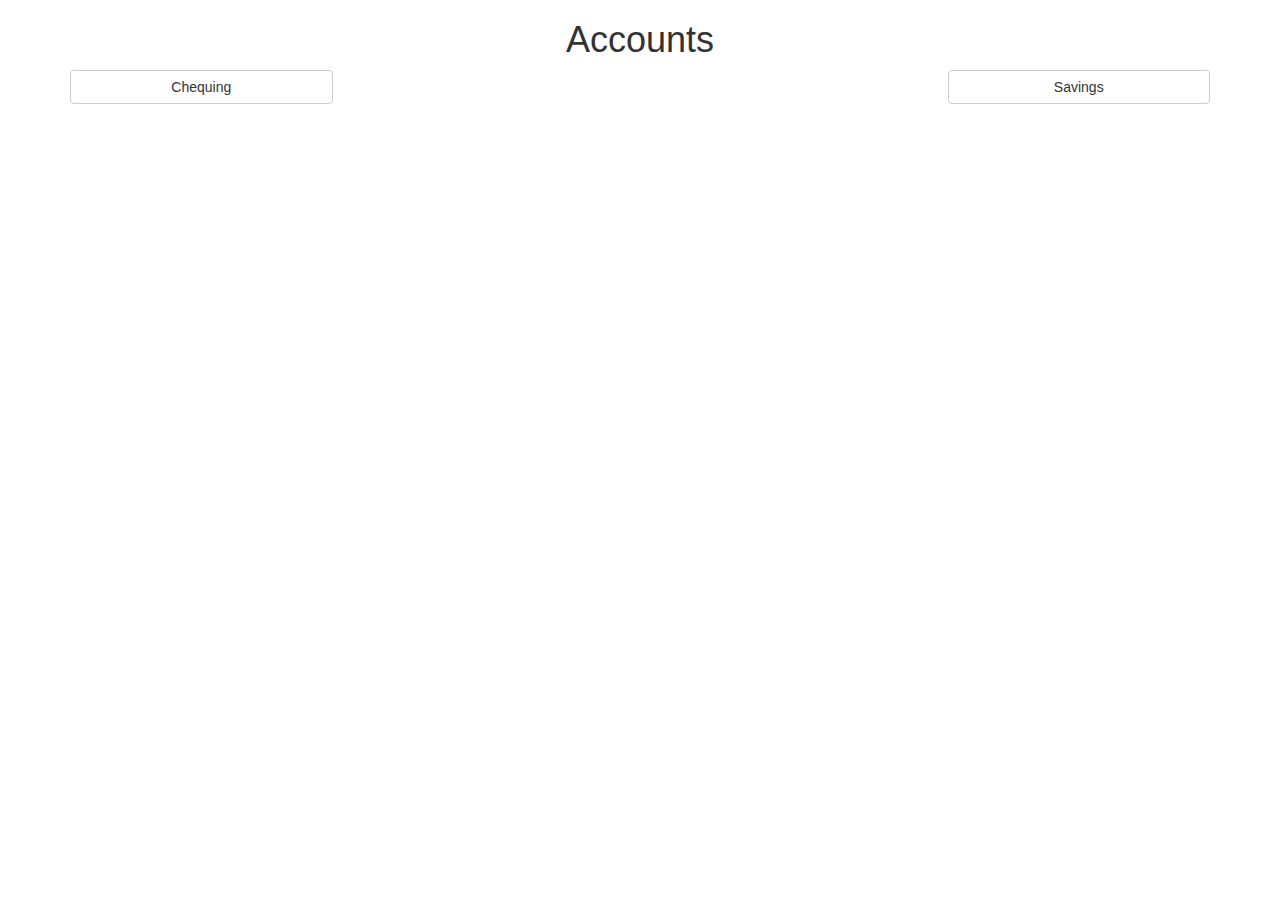
==== Accounts.html @ ed76b616 "Added accounts logic and withdrawal logic" ====
<!DOCTYPE html>
<html lang="en">
  <head>
    <meta charset="utf-8">
    <meta http-equiv="X-UA-Compatible" content="IE=edge">
    <meta name="viewport" content="width=device-width, initial-scale=1">
    <!-- The above 3 meta tags *must* come first in the head; any other head content must come *after* these tags -->
    <title>Bank Machine</title>

    <!-- Bootstrap -->
    <link href="bootstrap/css/bootstrap.min.css" rel="stylesheet">

    <!-- Font Awesome -->
    <link rel="stylesheet" href="bootstrap/css/font-awesome.min.css">

    <!-- HTML5 shim and Respond.js for IE8 support of HTML5 elements and media queries -->
    <!-- WARNING: Respond.js doesn't work if you view the page via file:// -->
    <!--[if lt IE 9]>
      <script src="https://oss.maxcdn.com/html5shiv/3.7.3/html5shiv.min.js"></script>
      <script src="https://oss.maxcdn.com/respond/1.4.2/respond.min.js"></script>
    <![endif]-->
  </head>
  <body>
  	<div class="container">
      <div class="row">
        <h1 class="text-center">Accounts</h1>
      </div>
  		<div class="row">
        <div class="col-lg-3">
          <button type="button" class="btn btn-default btn-block" onclick="storeAccount('chequing'); navigate();">Chequing</button>
        </div>
        <div class="col-lg-offset-6 col-lg-3">
          <button type="button" class="btn btn-default btn-block" onclick="storeAccount('savings'); navigate();">Savings</button>
        </div>
  		</div>
		<!-- <div class="row">
        <div class="col-lg-3">
          <button type="button" class="btn btn-default btn-block" onclick="storeAccount('usd')">USD</button>
        </div>
        <div class="col-lg-offset-6 col-lg-3">
          <button type="button" class="btn btn-default btn-block" onclick="storeAccount('mastercard')">Mastercard</button>
        </div>
  		</div>
  	</div> -->

    <script>
      var transType = localStorage.getItem("transaction_type");

      function storeAccount(account) {
        localStorage.setItem("account", account);
      }

      function navigate() {
        var nav;
        switch(transType) {
          case "withdrawal" :
            nav = "Withdrawal.html";
            break;
          case "deposit" :
            nav = "Deposit.html"
            break;
        }
        location.href = nav;
      }

    </script>


    <!-- jQuery (necessary for Bootstrap's JavaScript plugins) -->
    <script src="https://ajax.googleapis.com/ajax/libs/jquery/1.12.4/jquery.min.js"></script>
    <!-- Include all compiled plugins (below), or include individual files as needed -->
    <script src="bootstrap/js/bootstrap.min.js"></script>
  </body>
</html>
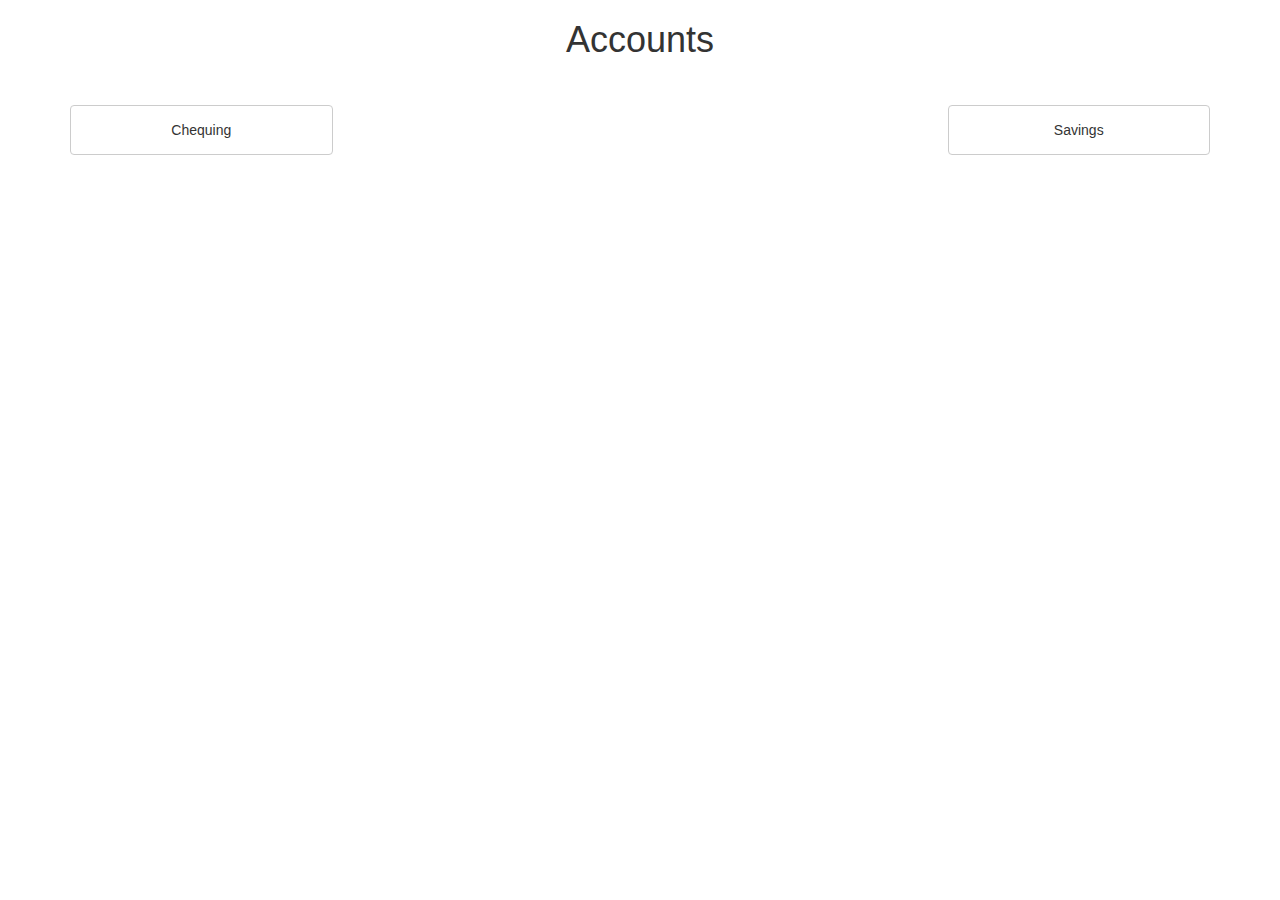
==== commit a4b1064d: "merge conflicts" ====
--- a/Accounts.html
+++ b/Accounts.html
@@ -6,6 +6,8 @@
     <meta name="viewport" content="width=device-width, initial-scale=1">
     <!-- The above 3 meta tags *must* come first in the head; any other head content must come *after* these tags -->
     <title>Bank Machine</title>
+
+    <link rel="stylesheet" type="text/css" href="css/main.css">
 
     <!-- Bootstrap -->
     <link href="bootstrap/css/bootstrap.min.css" rel="stylesheet">
@@ -19,8 +21,11 @@
       <script src="https://oss.maxcdn.com/html5shiv/3.7.3/html5shiv.min.js"></script>
       <script src="https://oss.maxcdn.com/respond/1.4.2/respond.min.js"></script>
     <![endif]-->
+
+    <!-- Javascript Files -->
+    <script type="text/javascript" src="javascript/authentication.js"></script>
   </head>
-  <body>
+  <body onload="checkUser()">
   	<div class="container">
       <div class="row">
         <h1 class="text-center">Accounts</h1>
--- a/css/main.css
+++ b/css/main.css
@@ -0,0 +1,33 @@
+body {
+
+}
+
+.vertical-center {
+  min-height: 100%;  /* Fallback for browsers do NOT support vh unit */
+  min-height: 100vh; /* These two lines are counted as one :-)       */
+
+  display: flex;
+  align-items: center;
+}
+
+h1 {
+	padding-bottom: 20px;
+}
+
+.btn {
+	width: 100px;
+	height: 50px;
+	margin: 15px 0px;
+}
+
+a {
+	text-decoration: none;
+}
+
+a:hover {
+	text-decoration: none !important;
+}
+
+.alert {
+	margin: 20px;
+}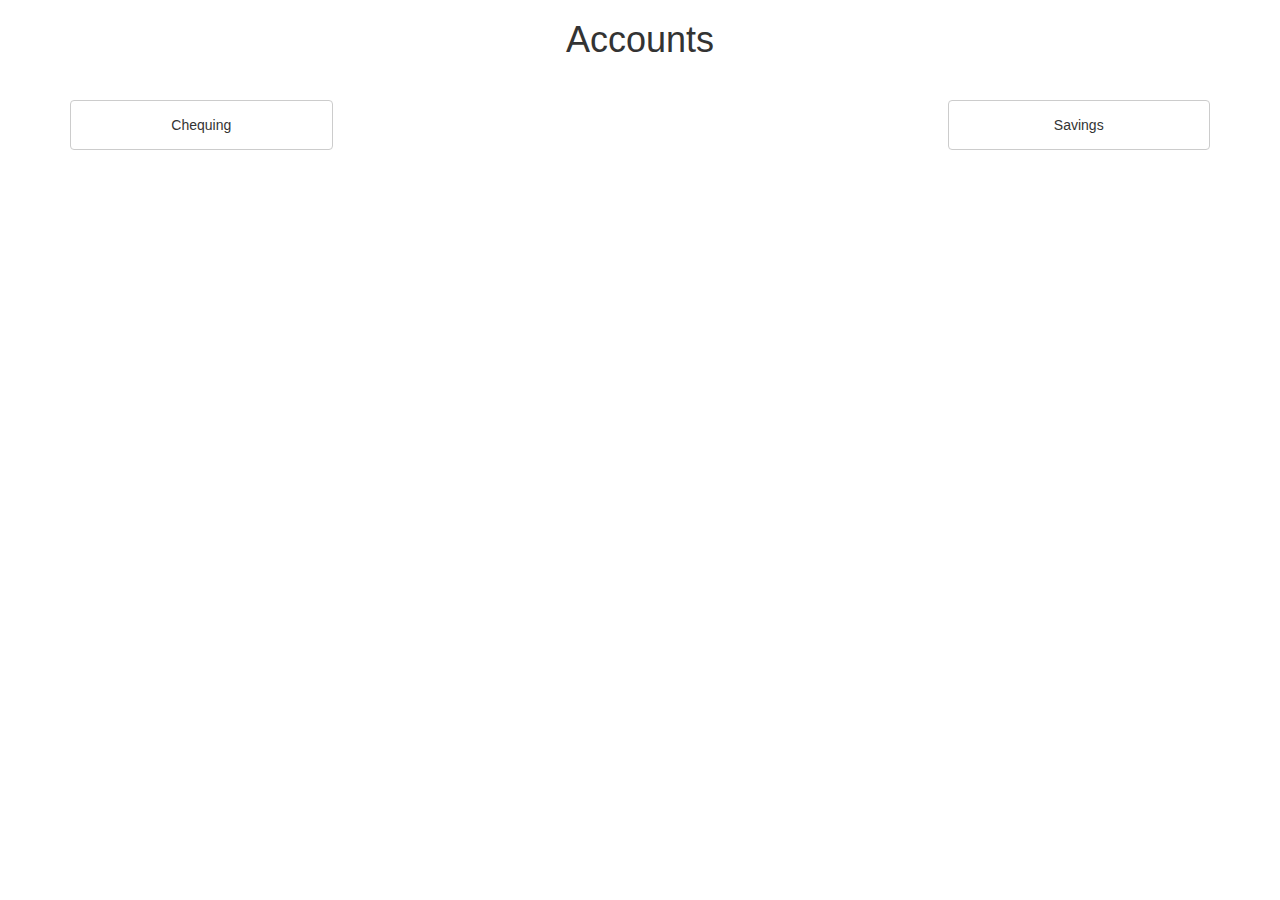
==== commit 1ce2cffe: "changes to withdrawal to perform actions" ====
--- a/Accounts.html
+++ b/Accounts.html
@@ -38,15 +38,7 @@
           <button type="button" class="btn btn-default btn-block" onclick="storeAccount('savings'); navigate();">Savings</button>
         </div>
   		</div>
-		<!-- <div class="row">
-        <div class="col-lg-3">
-          <button type="button" class="btn btn-default btn-block" onclick="storeAccount('usd')">USD</button>
-        </div>
-        <div class="col-lg-offset-6 col-lg-3">
-          <button type="button" class="btn btn-default btn-block" onclick="storeAccount('mastercard')">Mastercard</button>
-        </div>
-  		</div>
-  	</div> -->
+
 
     <script>
       var transType = localStorage.getItem("transaction_type");
--- a/css/main.css
+++ b/css/main.css
@@ -1,5 +1,7 @@
 body {
-
+	font-family: sans-serif;
+	background-color: #F0EBD8;
+	color: #0D1321;
 }
 
 .vertical-center {
@@ -11,13 +13,21 @@
 }
 
 h1 {
+	color: #143642;
 	padding-bottom: 20px;
 }
 
 .btn {
-	width: 100px;
 	height: 50px;
-	margin: 15px 0px;
+	margin: 10px 0px;
+}
+
+.btn-keypad {
+	width: 80px;
+}
+
+.highlight {
+	color: #0F8B8D;
 }
 
 a {
@@ -25,7 +35,7 @@
 }
 
 a:hover {
-	text-decoration: none !important;
+	text-decoration: none;
 }
 
 .alert {
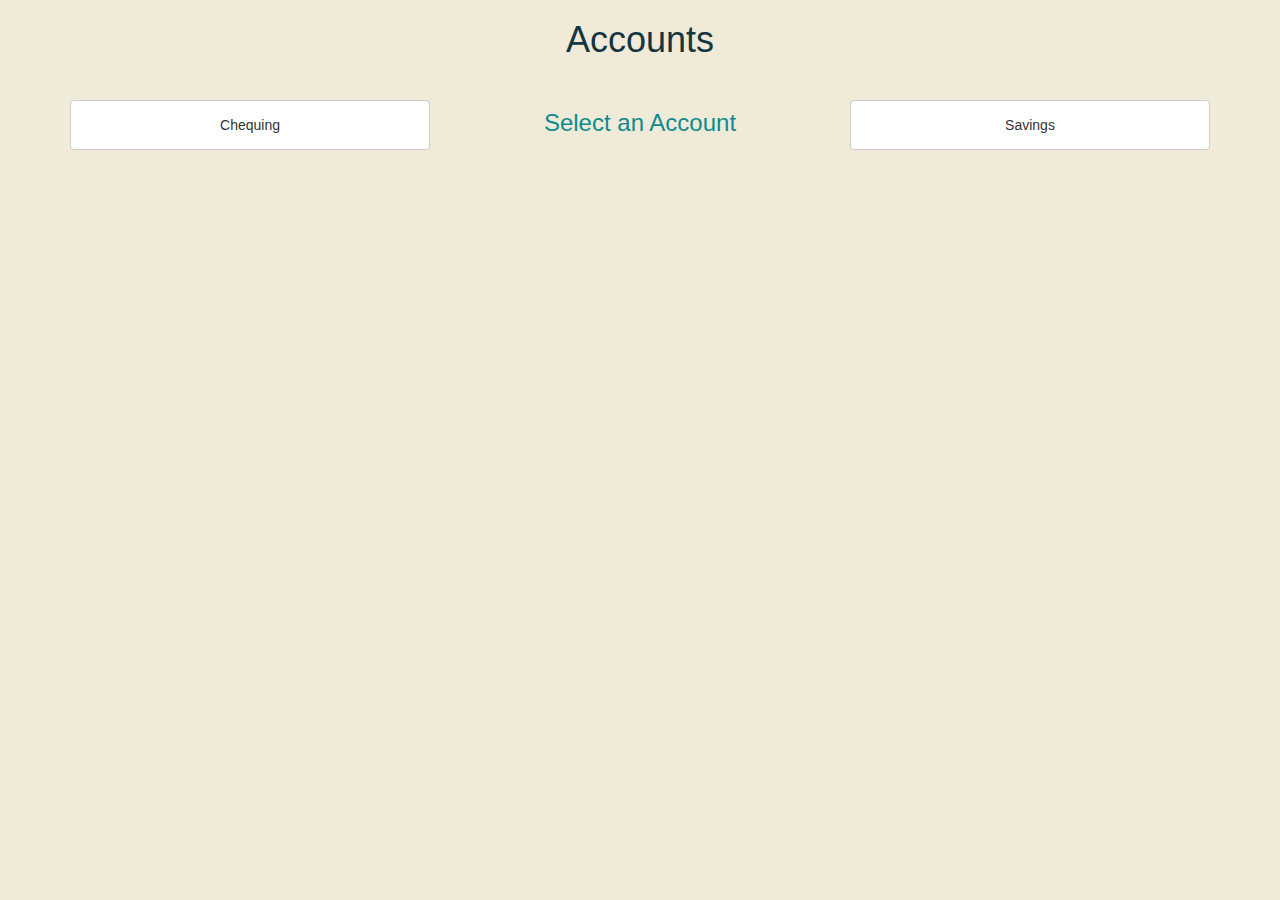
==== commit 2eb69aae: "Fixed styling of accounts page." ====
--- a/Accounts.html
+++ b/Accounts.html
@@ -15,6 +15,8 @@
     <!-- Font Awesome -->
     <link rel="stylesheet" href="bootstrap/css/font-awesome.min.css">
 
+    <link rel="stylesheet" type="text/css" href="css/main.css">
+
     <!-- HTML5 shim and Respond.js for IE8 support of HTML5 elements and media queries -->
     <!-- WARNING: Respond.js doesn't work if you view the page via file:// -->
     <!--[if lt IE 9]>
@@ -31,10 +33,15 @@
         <h1 class="text-center">Accounts</h1>
       </div>
   		<div class="row">
-        <div class="col-lg-3">
+        <div class="col-lg-4">
           <button type="button" class="btn btn-default btn-block" onclick="storeAccount('chequing'); navigate();">Chequing</button>
         </div>
-        <div class="col-lg-offset-6 col-lg-3">
+
+        <div class="col-lg-4">
+          <h3 class="text-center highlight">Select an Account</h3>
+        </div>
+
+        <div class="col-lg-4">
           <button type="button" class="btn btn-default btn-block" onclick="storeAccount('savings'); navigate();">Savings</button>
         </div>
   		</div>
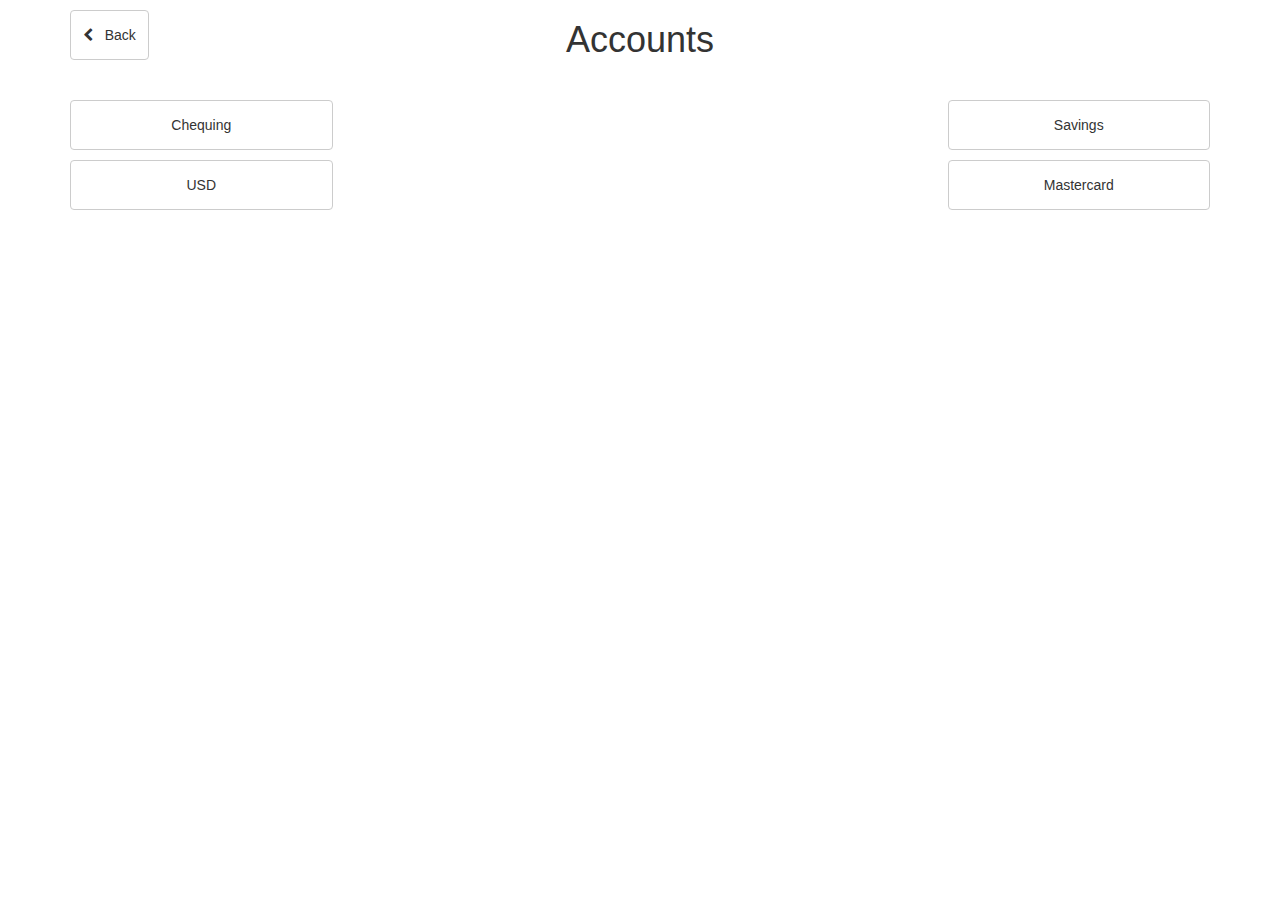
==== commit a3caa054: "Added Back buttons to main menu child screens" ====
--- a/Accounts.html
+++ b/Accounts.html
@@ -15,8 +15,6 @@
     <!-- Font Awesome -->
     <link rel="stylesheet" href="bootstrap/css/font-awesome.min.css">
 
-    <link rel="stylesheet" type="text/css" href="css/main.css">
-
     <!-- HTML5 shim and Respond.js for IE8 support of HTML5 elements and media queries -->
     <!-- WARNING: Respond.js doesn't work if you view the page via file:// -->
     <!--[if lt IE 9]>
@@ -29,46 +27,33 @@
   </head>
   <body onload="checkUser()">
   	<div class="container">
+      <div class="back" style="position: absolute; float: left;">
+        <a href="main-menu.html">
+          <button type="button" class="btn btn-default">
+            <i class="fa fa-chevron-left" aria-hidden="true"></i> &nbsp; Back
+          </button>
+        </a> 
+      </div>
       <div class="row">
         <h1 class="text-center">Accounts</h1>
       </div>
   		<div class="row">
-        <div class="col-lg-4">
-          <button type="button" class="btn btn-default btn-block" onclick="storeAccount('chequing'); navigate();">Chequing</button>
+        <div class="col-lg-3">
+          <button type="button" class="btn btn-default btn-block">Chequing</button>
         </div>
-
-        <div class="col-lg-4">
-          <h3 class="text-center highlight">Select an Account</h3>
-        </div>
-
-        <div class="col-lg-4">
-          <button type="button" class="btn btn-default btn-block" onclick="storeAccount('savings'); navigate();">Savings</button>
+        <div class="col-lg-offset-6 col-lg-3">
+          <button type="button" class="btn btn-default btn-block">Savings</button>
         </div>
   		</div>
-
-
-    <script>
-      var transType = localStorage.getItem("transaction_type");
-
-      function storeAccount(account) {
-        localStorage.setItem("account", account);
-      }
-
-      function navigate() {
-        var nav;
-        switch(transType) {
-          case "withdrawal" :
-            nav = "Withdrawal.html";
-            break;
-          case "deposit" :
-            nav = "Deposit.html"
-            break;
-        }
-        location.href = nav;
-      }
-
-    </script>
-
+		<div class="row">
+        <div class="col-lg-3">
+          <button type="button" class="btn btn-default btn-block">USD</button>
+        </div>
+        <div class="col-lg-offset-6 col-lg-3">
+          <button type="button" class="btn btn-default btn-block">Mastercard</button>
+        </div>
+  		</div>
+  	</div>
 
     <!-- jQuery (necessary for Bootstrap's JavaScript plugins) -->
     <script src="https://ajax.googleapis.com/ajax/libs/jquery/1.12.4/jquery.min.js"></script>
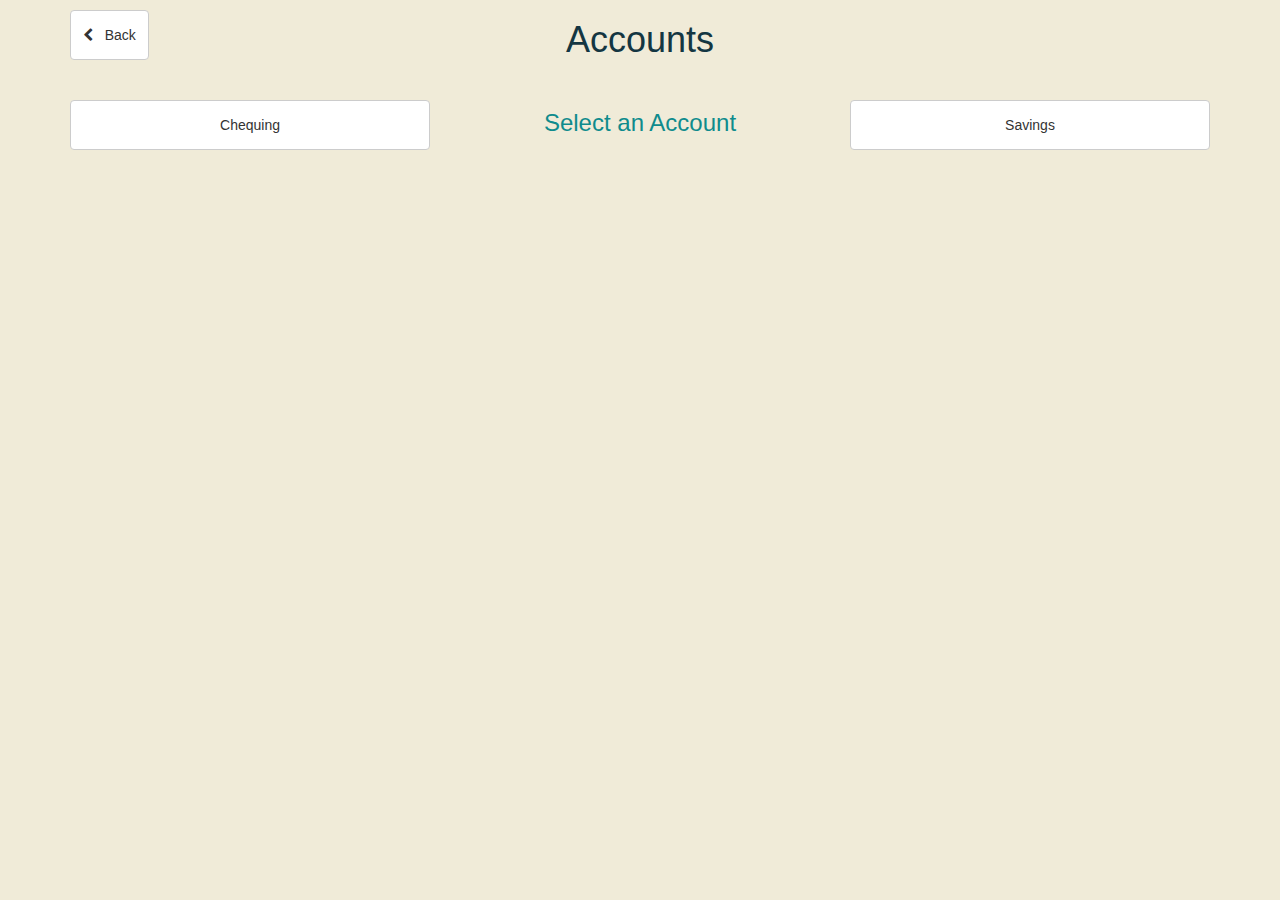
==== commit 5f0558a6: "Merge pull request #16 from irislyng/siddev" ====
--- a/Accounts.html
+++ b/Accounts.html
@@ -14,6 +14,8 @@
 
     <!-- Font Awesome -->
     <link rel="stylesheet" href="bootstrap/css/font-awesome.min.css">
+
+    <link rel="stylesheet" type="text/css" href="css/main.css">
 
     <!-- HTML5 shim and Respond.js for IE8 support of HTML5 elements and media queries -->
     <!-- WARNING: Respond.js doesn't work if you view the page via file:// -->
@@ -38,22 +40,42 @@
         <h1 class="text-center">Accounts</h1>
       </div>
   		<div class="row">
-        <div class="col-lg-3">
-          <button type="button" class="btn btn-default btn-block">Chequing</button>
+        <div class="col-lg-4">
+          <button type="button" class="btn btn-default btn-block" onclick="storeAccount('chequing'); navigate();">Chequing</button>
         </div>
-        <div class="col-lg-offset-6 col-lg-3">
-          <button type="button" class="btn btn-default btn-block">Savings</button>
+
+        <div class="col-lg-4">
+          <h3 class="text-center highlight">Select an Account</h3>
+        </div>
+
+        <div class="col-lg-4">
+          <button type="button" class="btn btn-default btn-block" onclick="storeAccount('savings'); navigate();">Savings</button>
         </div>
   		</div>
-		<div class="row">
-        <div class="col-lg-3">
-          <button type="button" class="btn btn-default btn-block">USD</button>
-        </div>
-        <div class="col-lg-offset-6 col-lg-3">
-          <button type="button" class="btn btn-default btn-block">Mastercard</button>
-        </div>
-  		</div>
-  	</div>
+
+
+    <script>
+      var transType = localStorage.getItem("transaction_type");
+
+      function storeAccount(account) {
+        localStorage.setItem("account", account);
+      }
+
+      function navigate() {
+        var nav;
+        switch(transType) {
+          case "withdrawal" :
+            nav = "Withdrawal.html";
+            break;
+          case "deposit" :
+            nav = "Deposit.html"
+            break;
+        }
+        location.href = nav;
+      }
+
+    </script>
+
 
     <!-- jQuery (necessary for Bootstrap's JavaScript plugins) -->
     <script src="https://ajax.googleapis.com/ajax/libs/jquery/1.12.4/jquery.min.js"></script>
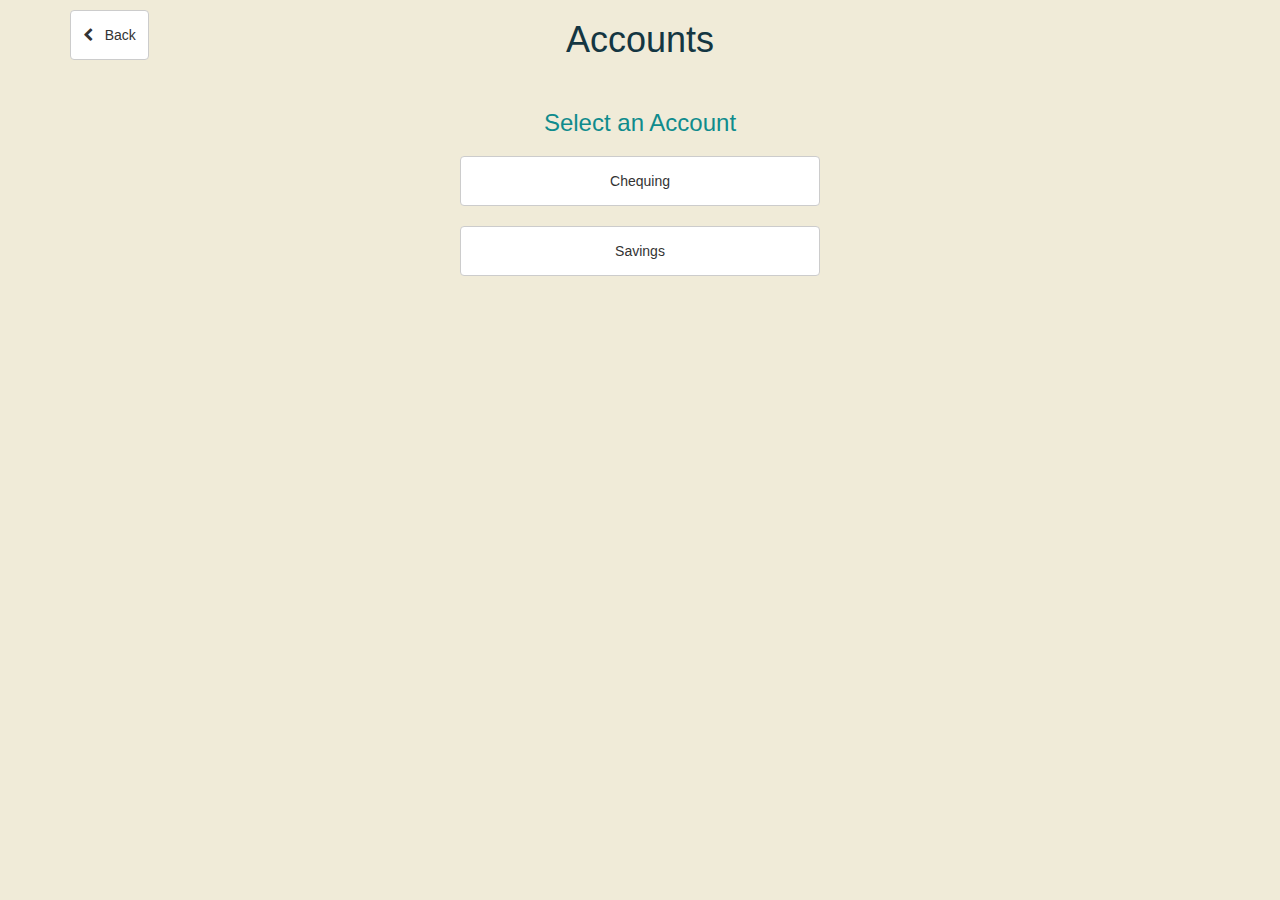
==== commit d0befc4d: "Fixed centering of divs." ====
--- a/Accounts.html
+++ b/Accounts.html
@@ -40,15 +40,15 @@
         <h1 class="text-center">Accounts</h1>
       </div>
   		<div class="row">
-        <div class="col-lg-4">
+        <div class="col-md-offset-4 col-md-4">
+          <h3 class="text-center highlight">Select an Account</h3>
+        </div>
+      </div>
+      <div class="row">
+        <div class="col-md-offset-4 col-md-4">
           <button type="button" class="btn btn-default btn-block" onclick="storeAccount('chequing'); navigate();">Chequing</button>
         </div>
-
-        <div class="col-lg-4">
-          <h3 class="text-center highlight">Select an Account</h3>
-        </div>
-
-        <div class="col-lg-4">
+        <div class="col-md-offset-4 col-md-4">
           <button type="button" class="btn btn-default btn-block" onclick="storeAccount('savings'); navigate();">Savings</button>
         </div>
   		</div>
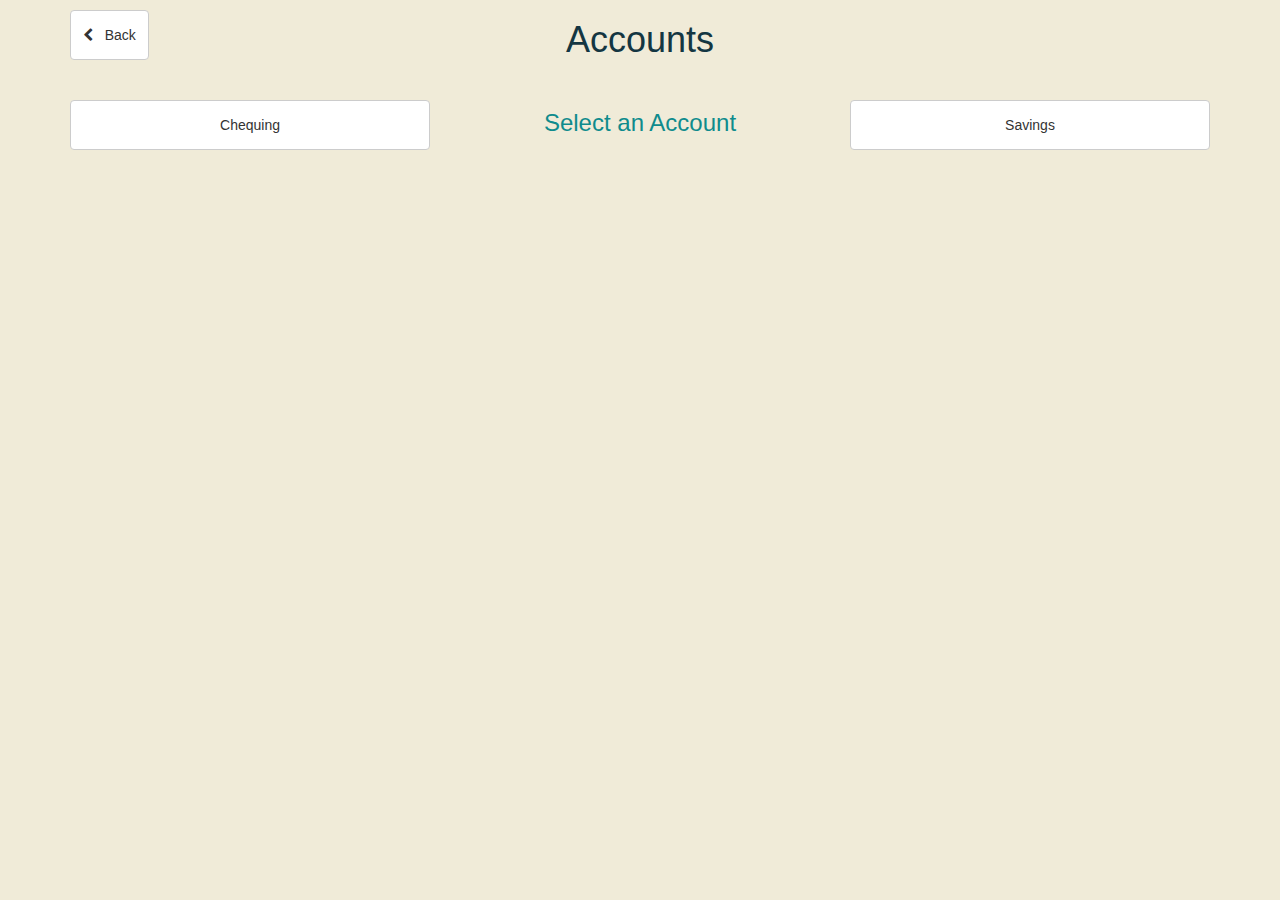
==== commit 561831f9: "Merge conflicts" ====
--- a/Accounts.html
+++ b/Accounts.html
@@ -40,15 +40,15 @@
         <h1 class="text-center">Accounts</h1>
       </div>
   		<div class="row">
-        <div class="col-md-offset-4 col-md-4">
+        <div class="col-lg-4">
+          <button type="button" class="btn btn-default btn-block" onclick="storeAccount('chequing'); navigate();">Chequing</button>
+        </div>
+
+        <div class="col-lg-4">
           <h3 class="text-center highlight">Select an Account</h3>
         </div>
-      </div>
-      <div class="row">
-        <div class="col-md-offset-4 col-md-4">
-          <button type="button" class="btn btn-default btn-block" onclick="storeAccount('chequing'); navigate();">Chequing</button>
-        </div>
-        <div class="col-md-offset-4 col-md-4">
+
+        <div class="col-lg-4">
           <button type="button" class="btn btn-default btn-block" onclick="storeAccount('savings'); navigate();">Savings</button>
         </div>
   		</div>
